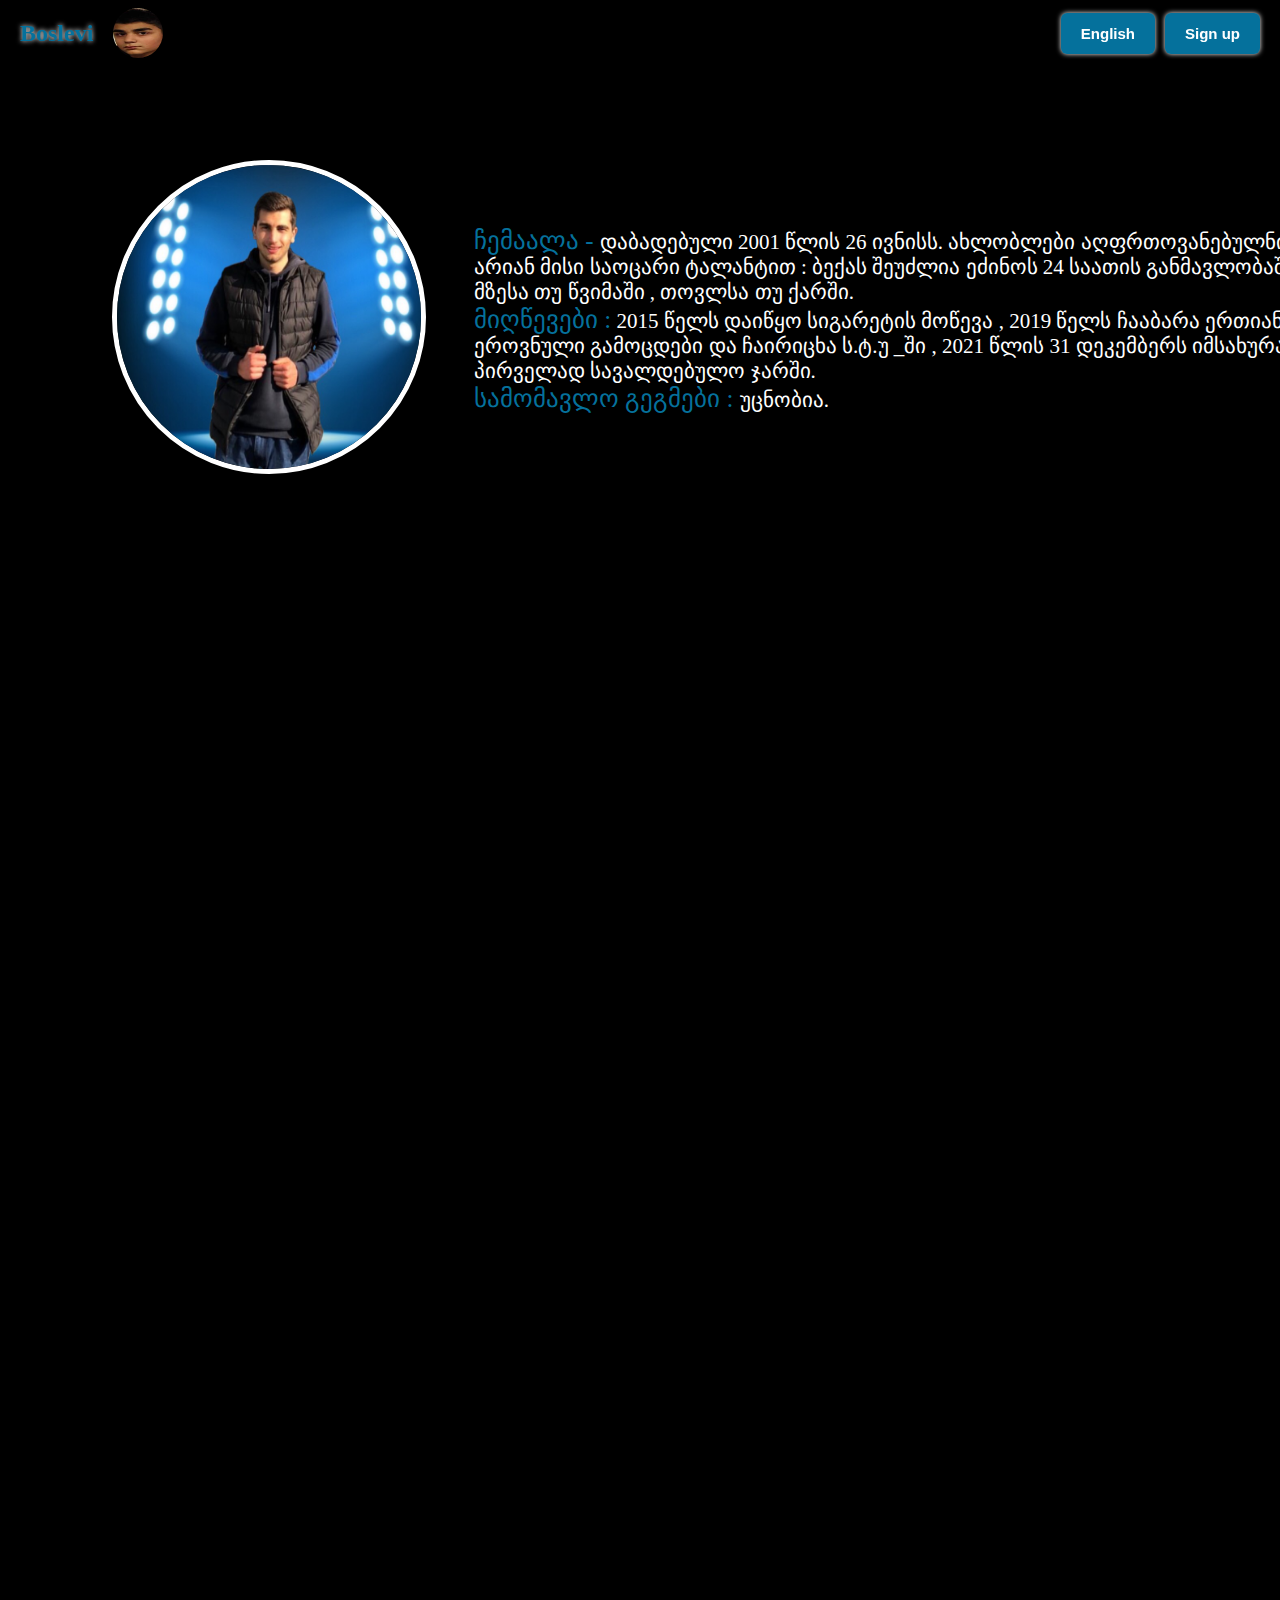
==== beka.html @ cf316717 "Add files via upload" ====
<!DOCTYPE html>
<html lang="en">
<head>
    <meta charset="UTF-8">
    <meta http-equiv="X-UA-Compatible" content="IE=edge">
    <meta name="viewport" content="width=device-width, initial-scale=1.0">
    <title>Document</title>
    <link rel="stylesheet" href="general.css">
    <link rel="stylesheet" href="info.css">
    
</head>
<body>
    <main>
    <header>
        <div class="left-side">
            <h2>Boslevi</h2>
            <img src="images/conte.jpg" alt="Cotnesfoto">
        </div>
        <div class="right-side">
            <button class="english">
                English
            </button>
            <button class="sign-up">
                Sign up
            </button>
        </div>
    </header>

     <div class="info">
        <div class="info-img">
        <img 
         src="images/bekacover.jpg" alt="">
        </div>

        <div class="information">
            <p class="p"><span>ჩემაალა - </span>
               დაბადებული 2001 წლის 26 ივნისს. ახლობლები აღფრთოვანებულნი არიან 
               მისი საოცარი ტალანტით : ბექას შეუძლია ეძინოს 24 საათის განმავლობაში , მზესა თუ წვიმაში , თოვლსა თუ ქარში. 
               <br><span>მიღწევები :</span> 2015 წელს დაიწყო სიგარეტის მოწევა , 2019 წელს ჩააბარა ერთიანი ეროვნული გამოცდები და ჩაირიცხა ს.ტ.უ _ში ,  2021 წლის 31 დეკემბერს იმსახურა პირველად სავალდებულო ჯარში.
               <br><span>სამომავლო გეგმები : </span>  უცნობია.
            </p>
        </div>
    </div>

    </main>
</body>
</html>
---- general.css ----
header img{
    width: 50px;
    height: 50px;
    border-radius: 25px;
    margin-left: 20px;
}

header{
    position: fixed;
    background-color:transparent;
    width: 100%;
    display: flex;
    justify-content: space-between;
    align-items: center;
    z-index: 5;
}

article{
    z-index: 2;
    margin: 0;
}
body{
    margin: 0;
    height: 2000px;
    background-color: black;
}
.left-side{
    display: flex;
    align-items: center;
    margin-left: 20px;
}
.left-side h2{
    color: rgb(5, 113, 156);
    font-family: cursive;
    text-shadow:  0 0 5px white;;
}
.right-side{
    margin-right: 20px;
    display: flex;
    flex-shrink: 0;
}
.english{
    font-size: 15px;
    margin: 0 10px;
    border: none;
    border-radius: 6px;
    background-color: rgb(5, 113, 156);
    box-shadow: 0 0 5px white;
    color: white;
    padding: 12px 20px;
    cursor: pointer;
    font-family: arial;
    font-weight: bold;
}
.sign-up{
    font-size: 15px;
    border: none;
    border-radius: 6px;
    background-color: rgb(5, 113, 156);
    box-shadow: 0 0 5px white;
    color: white;
    padding: 12px 20px;
    cursor: pointer;
    font-family: arial;
    font-weight: bold;
}
---- info.css ----
body{
    margin: 0;
    background-color: black;
}
header{
    top: 0;
}
.info{
    margin: 10em 7em;
    display: flex;
    align-items: center;
}
.information{
    width: 100%;
    padding-left: 3em;
}
.p{
    font-size: 21px;
    width: 40em;
    color: white;
}
.information span{
    font-size: 25px;
    color: rgb(5, 113, 156);;
}
.info img{
    border-radius: 200px;
    width:19em;
    height: 19em;
    border: 5px solid white;
}
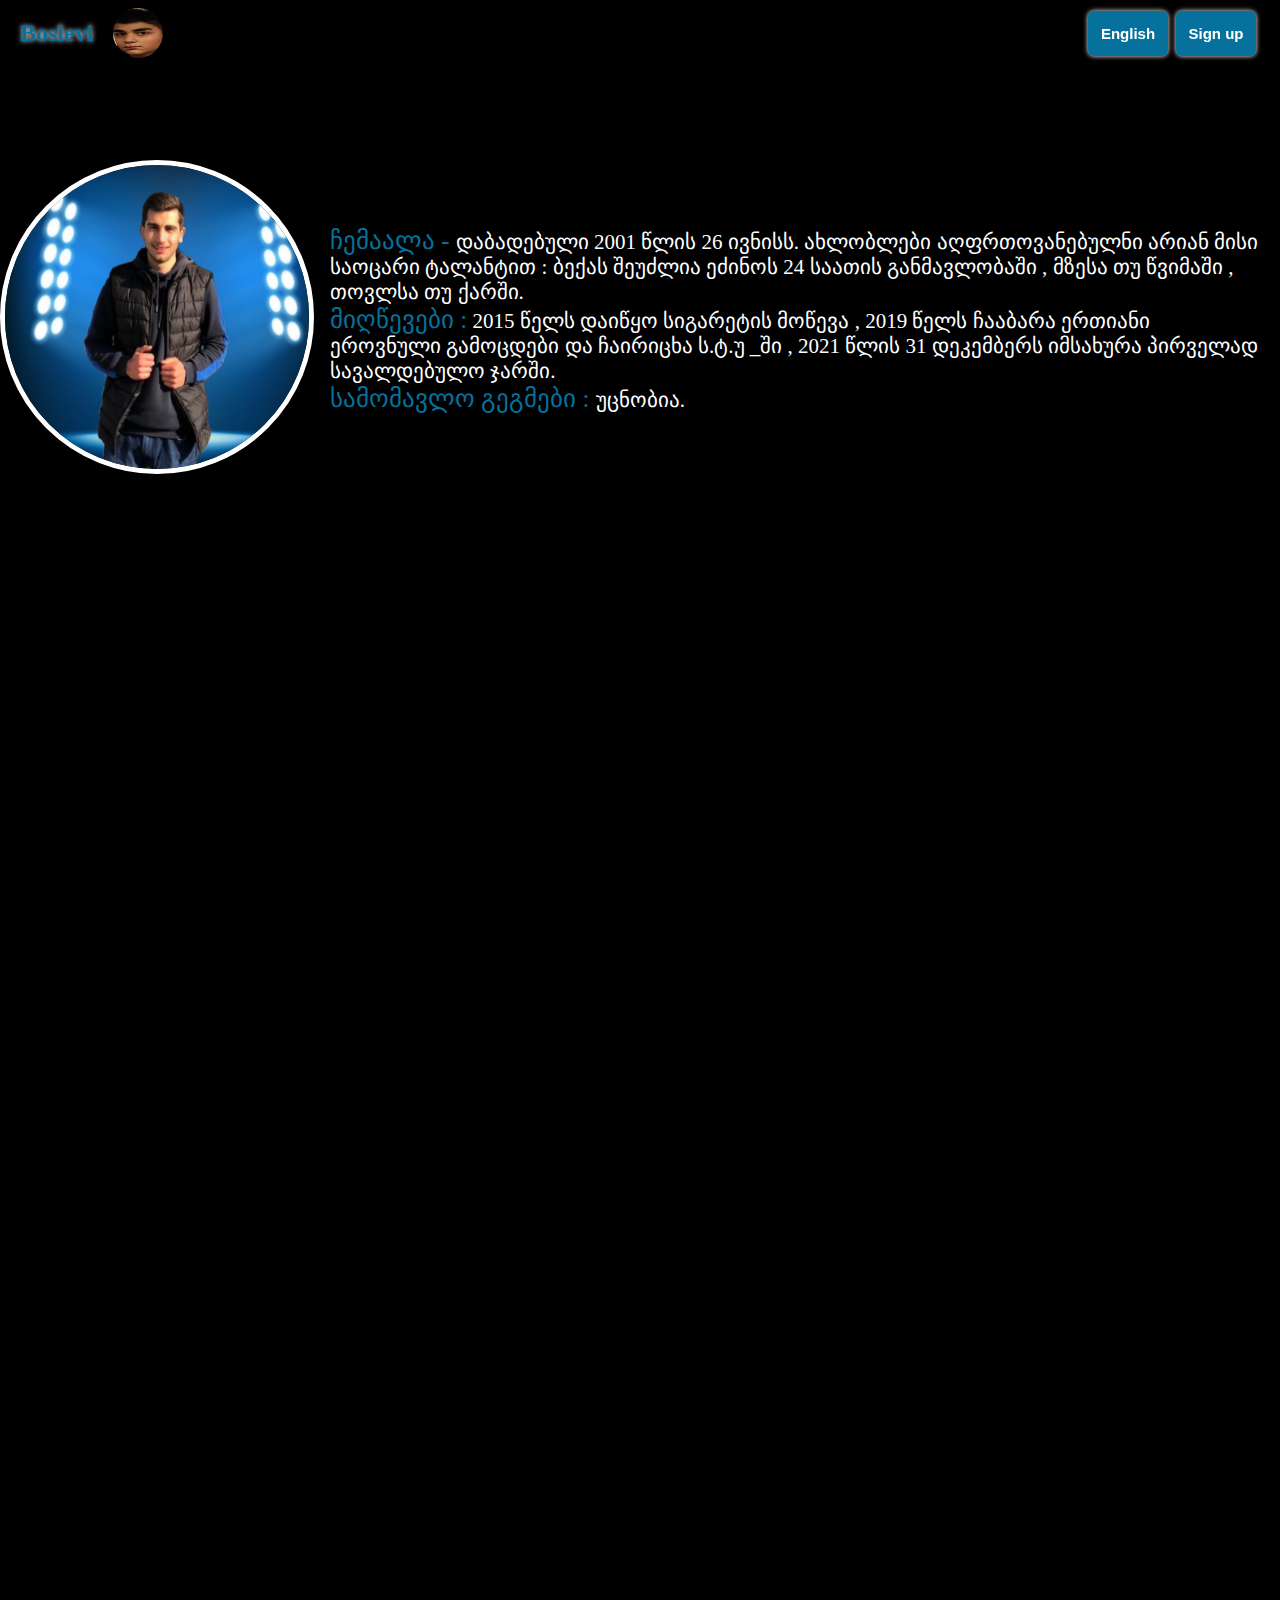
==== commit 552bbc30: "Update beka.html" ====
--- a/beka.html
+++ b/beka.html
@@ -20,7 +20,7 @@
             <button class="english">
                 English
             </button>
-            <button class="sign-up">
+            <button class="english">
                 Sign up
             </button>
         </div>
@@ -44,4 +44,4 @@
 
     </main>
 </body>
-</html>+</html>
--- a/general.css
+++ b/general.css
@@ -4,7 +4,6 @@
     border-radius: 25px;
     margin-left: 20px;
 }
-
 header{
     position: fixed;
     background-color:transparent;
@@ -38,29 +37,46 @@
     margin-right: 20px;
     display: flex;
     flex-shrink: 0;
+    width: 11em;
 }
 .english{
     font-size: 15px;
-    margin: 0 10px;
+    margin: 0 4px;
     border: none;
     border-radius: 6px;
     background-color: rgb(5, 113, 156);
     box-shadow: 0 0 5px white;
     color: white;
-    padding: 12px 20px;
+    width: 100%;
+    height: 3em;
     cursor: pointer;
     font-family: arial;
     font-weight: bold;
 }
-.sign-up{
-    font-size: 15px;
-    border: none;
-    border-radius: 6px;
-    background-color: rgb(5, 113, 156);
-    box-shadow: 0 0 5px white;
-    color: white;
-    padding: 12px 20px;
-    cursor: pointer;
-    font-family: arial;
-    font-weight: bold;
+@media (max-width: 607px){
+    .english{
+        font-size: 13px;
+    }
+    header img {
+        width: 40px;
+        height: 40px;
+        margin-left: 10px;
+    }
+    .left-side h2{
+        font-size: 20px;
+    }
 }
+@media (max-width: 460px){
+    .english{
+        font-size: 12px;
+    }
+    header img {
+        width: 30px;
+        height: 30px;
+        margin-left: 10px;
+    }
+    .left-side h2{
+        font-size: 17px;
+    }
+}
+
--- a/info.css
+++ b/info.css
@@ -6,17 +6,17 @@
     top: 0;
 }
 .info{
-    margin: 10em 7em;
+    margin: 10em 0;
     display: flex;
     align-items: center;
 }
 .information{
     width: 100%;
-    padding-left: 3em;
+    padding: 1em
 }
 .p{
     font-size: 21px;
-    width: 40em;
+    width: 100%;
     color: white;
 }
 .information span{
@@ -28,4 +28,22 @@
     width:19em;
     height: 19em;
     border: 5px solid white;
-}+}
+@media (max-width: 865px){
+    .info{
+        flex-wrap: wrap;
+        justify-content: center;
+    }
+}
+@media (max-width: 360px){
+    .info img{
+        width: 17em;
+        height: 17em;
+    }
+}
+@media (max-width: 327px){
+    .info img{
+        width: 15em;
+        height: 15em;
+    }
+}
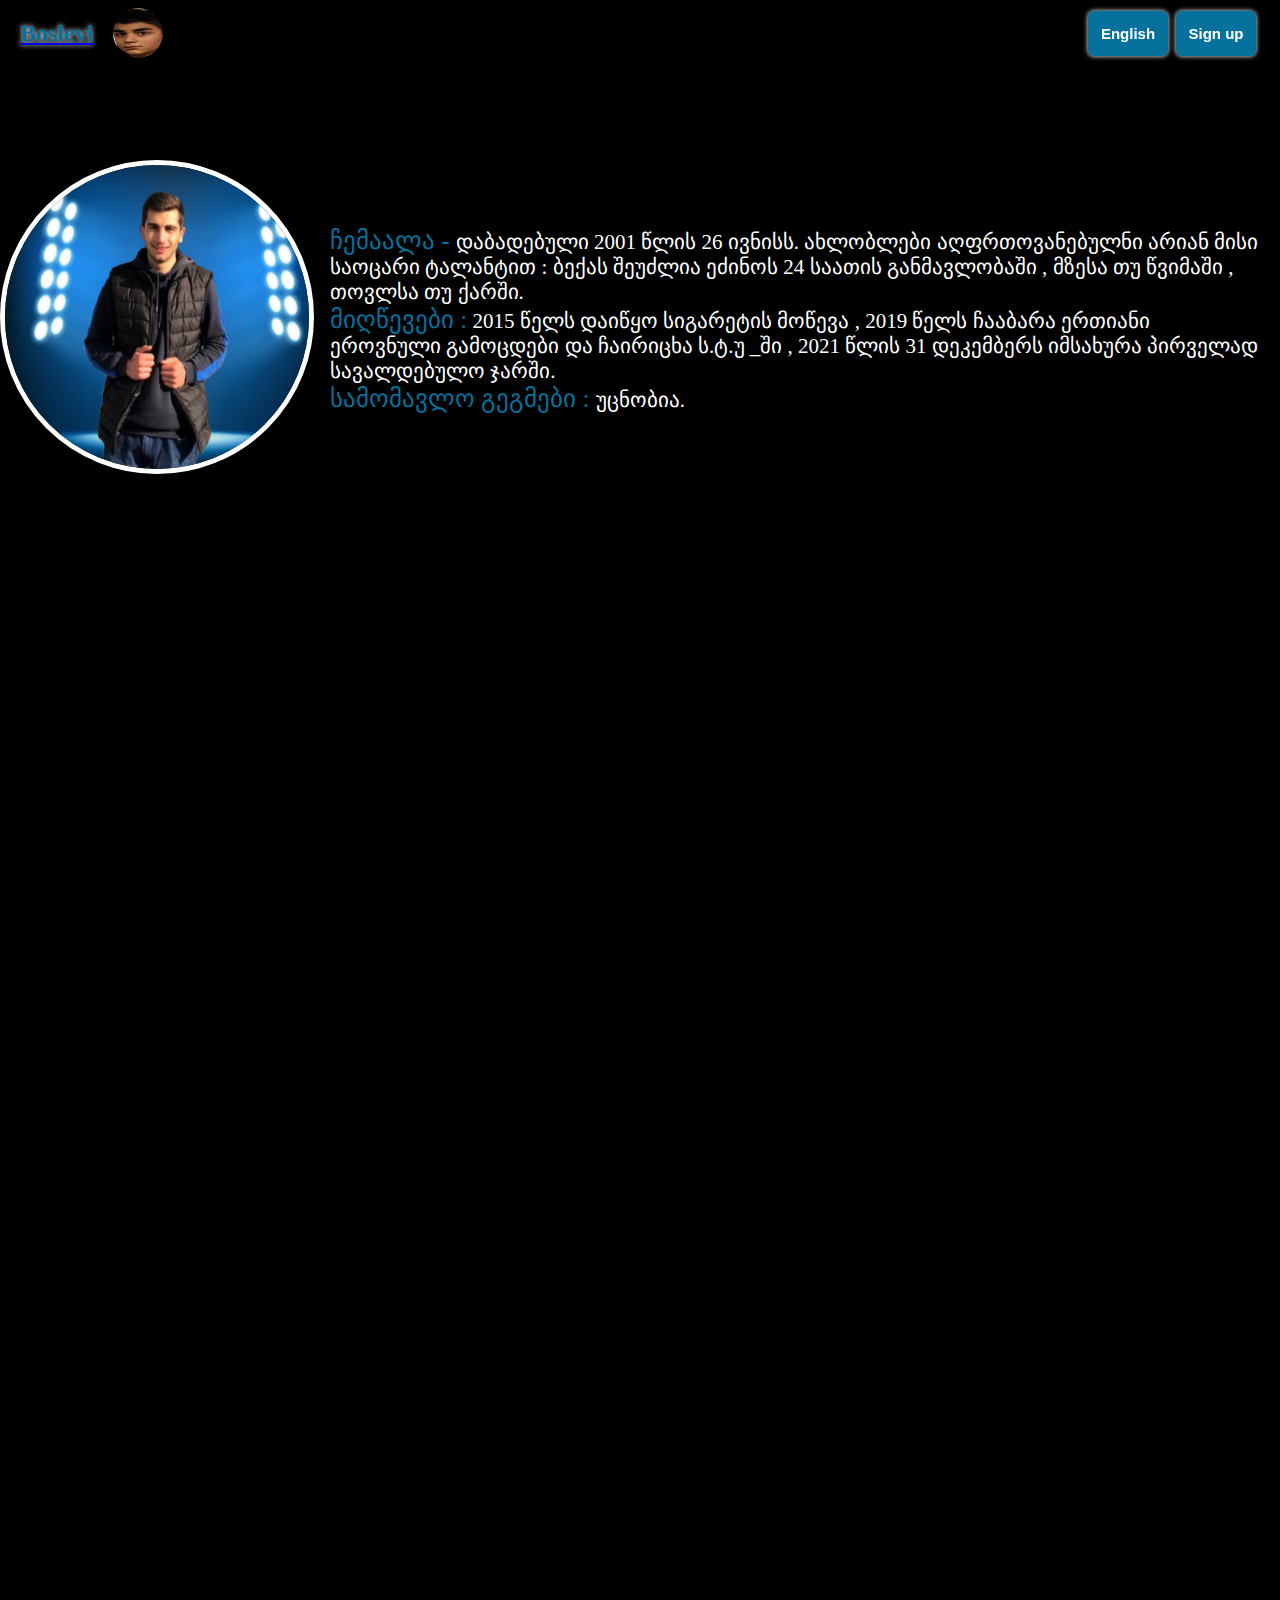
==== commit 57cd71a4: "Update beka.html" ====
--- a/beka.html
+++ b/beka.html
@@ -12,10 +12,12 @@
 <body>
     <main>
     <header>
+        <a href="boslevi.html">
         <div class="left-side">
             <h2>Boslevi</h2>
             <img src="images/conte.jpg" alt="Cotnesfoto">
         </div>
+        </a>
         <div class="right-side">
             <button class="english">
                 English
